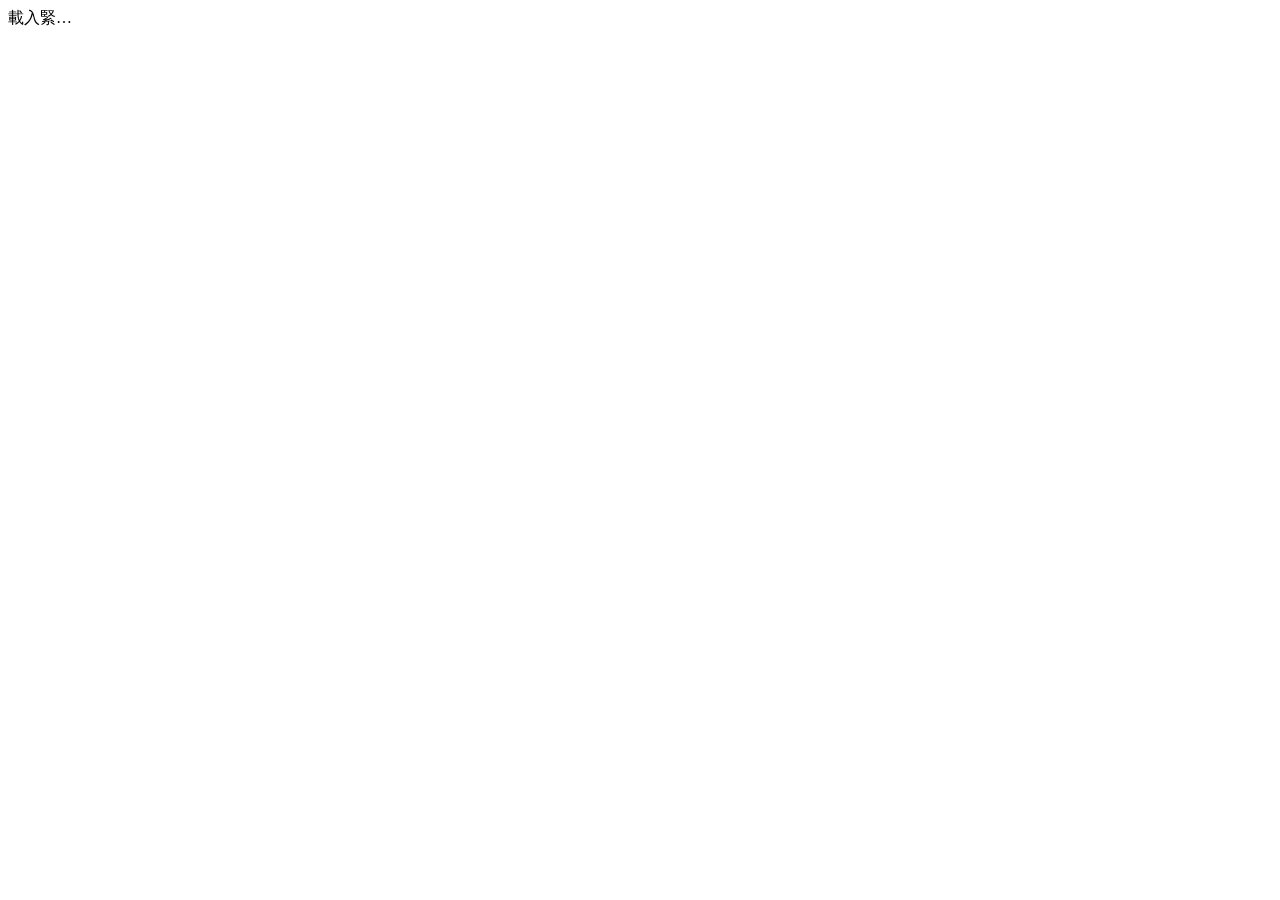
==== index.html @ a502d3f5 "Deploy v1.1.21: LRT time-sorted cards" ====
<!DOCTYPE html><html lang="en"><head><meta charSet="utf-8"/><meta name="viewport" content="width=device-width, initial-scale=1, maximum-scale=1, viewport-fit=cover, user-scalable=no"/><link rel="stylesheet" href="/hk-bus-eta/_next/static/css/153b439e4c929e53.css" data-precedence="next"/><link rel="preload" as="script" fetchPriority="low" href="/hk-bus-eta/_next/static/chunks/webpack-a72a37780f612bb5.js"/><script src="/hk-bus-eta/_next/static/chunks/fd9d1056-a5275af29dd112f2.js" async=""></script><script src="/hk-bus-eta/_next/static/chunks/117-bf9df6eef65b1443.js" async=""></script><script src="/hk-bus-eta/_next/static/chunks/main-app-e67441bf08e8194d.js" async=""></script><script src="/hk-bus-eta/_next/static/chunks/app/page-d266401a785f3422.js" async=""></script><link rel="apple-touch-icon" href="/icons/icon-192.png"/><meta name="apple-mobile-web-app-capable" content="yes"/><meta name="theme-color" content="#16a34a"/><title>CNE 交通資訊</title><meta name="description" content="CNE 交通資訊 - 香港巴士小巴港鐵實時到站"/><meta name="application-name" content="CNE 交通資訊"/><link rel="manifest" href="/manifest.json" crossorigin="use-credentials"/><meta name="apple-mobile-web-app-capable" content="yes"/><meta name="apple-mobile-web-app-title" content="CNE 交通資訊"/><meta name="apple-mobile-web-app-status-bar-style" content="default"/><script src="/hk-bus-eta/_next/static/chunks/polyfills-42372ed130431b0a.js" noModule=""></script></head><body class="antialiased overflow-hidden bg-slate-100"><!--$!--><template data-dgst="BAILOUT_TO_CLIENT_SIDE_RENDERING"></template><div class="h-[100dvh] w-full flex items-center justify-center bg-slate-100"><div class="bg-white shadow-lg rounded-2xl px-5 py-4 text-sm text-slate-500">載入緊…</div></div><!--/$--><script src="/hk-bus-eta/_next/static/chunks/webpack-a72a37780f612bb5.js" async=""></script><script>(self.__next_f=self.__next_f||[]).push([0]);self.__next_f.push([2,null])</script><script>self.__next_f.push([1,"1:HL[\"/hk-bus-eta/_next/static/css/153b439e4c929e53.css\",\"style\"]\n"])</script><script>self.__next_f.push([1,"2:I[2846,[],\"\"]\n4:I[9107,[],\"ClientPageRoot\"]\n5:I[2007,[\"931\",\"static/chunks/app/page-d266401a785f3422.js\"],\"default\",1]\n6:I[4707,[],\"\"]\n7:I[6423,[],\"\"]\n9:I[1060,[],\"\"]\na:[]\n"])</script><script>self.__next_f.push([1,"0:[\"$\",\"$L2\",null,{\"buildId\":\"VLp1i_kqWPPaw7rJsbEjx\",\"assetPrefix\":\"/hk-bus-eta\",\"urlParts\":[\"\",\"\"],\"initialTree\":[\"\",{\"children\":[\"__PAGE__\",{}]},\"$undefined\",\"$undefined\",true],\"initialSeedData\":[\"\",{\"children\":[\"__PAGE__\",{},[[\"$L3\",[\"$\",\"$L4\",null,{\"props\":{\"params\":{},\"searchParams\":{}},\"Component\":\"$5\"}],null],null],null]},[[[[\"$\",\"link\",\"0\",{\"rel\":\"stylesheet\",\"href\":\"/hk-bus-eta/_next/static/css/153b439e4c929e53.css\",\"precedence\":\"next\",\"crossOrigin\":\"$undefined\"}]],[\"$\",\"html\",null,{\"lang\":\"en\",\"children\":[[\"$\",\"head\",null,{\"children\":[[\"$\",\"link\",null,{\"rel\":\"apple-touch-icon\",\"href\":\"/icons/icon-192.png\"}],[\"$\",\"meta\",null,{\"name\":\"apple-mobile-web-app-capable\",\"content\":\"yes\"}]]}],[\"$\",\"body\",null,{\"className\":\"antialiased overflow-hidden bg-slate-100\",\"children\":[\"$\",\"$L6\",null,{\"parallelRouterKey\":\"children\",\"segmentPath\":[\"children\"],\"error\":\"$undefined\",\"errorStyles\":\"$undefined\",\"errorScripts\":\"$undefined\",\"template\":[\"$\",\"$L7\",null,{}],\"templateStyles\":\"$undefined\",\"templateScripts\":\"$undefined\",\"notFound\":[[\"$\",\"title\",null,{\"children\":\"404: This page could not be found.\"}],[\"$\",\"div\",null,{\"style\":{\"fontFamily\":\"system-ui,\\\"Segoe UI\\\",Roboto,Helvetica,Arial,sans-serif,\\\"Apple Color Emoji\\\",\\\"Segoe UI Emoji\\\"\",\"height\":\"100vh\",\"textAlign\":\"center\",\"display\":\"flex\",\"flexDirection\":\"column\",\"alignItems\":\"center\",\"justifyContent\":\"center\"},\"children\":[\"$\",\"div\",null,{\"children\":[[\"$\",\"style\",null,{\"dangerouslySetInnerHTML\":{\"__html\":\"body{color:#000;background:#fff;margin:0}.next-error-h1{border-right:1px solid rgba(0,0,0,.3)}@media (prefers-color-scheme:dark){body{color:#fff;background:#000}.next-error-h1{border-right:1px solid rgba(255,255,255,.3)}}\"}}],[\"$\",\"h1\",null,{\"className\":\"next-error-h1\",\"style\":{\"display\":\"inline-block\",\"margin\":\"0 20px 0 0\",\"padding\":\"0 23px 0 0\",\"fontSize\":24,\"fontWeight\":500,\"verticalAlign\":\"top\",\"lineHeight\":\"49px\"},\"children\":\"404\"}],[\"$\",\"div\",null,{\"style\":{\"display\":\"inline-block\"},\"children\":[\"$\",\"h2\",null,{\"style\":{\"fontSize\":14,\"fontWeight\":400,\"lineHeight\":\"49px\",\"margin\":0},\"children\":\"This page could not be found.\"}]}]]}]}]],\"notFoundStyles\":[]}]}]]}]],null],null],\"couldBeIntercepted\":false,\"initialHead\":[null,\"$L8\"],\"globalErrorComponent\":\"$9\",\"missingSlots\":\"$Wa\"}]\n"])</script><script>self.__next_f.push([1,"8:[[\"$\",\"meta\",\"0\",{\"name\":\"viewport\",\"content\":\"width=device-width, initial-scale=1, maximum-scale=1, viewport-fit=cover, user-scalable=no\"}],[\"$\",\"meta\",\"1\",{\"name\":\"theme-color\",\"content\":\"#16a34a\"}],[\"$\",\"meta\",\"2\",{\"charSet\":\"utf-8\"}],[\"$\",\"title\",\"3\",{\"children\":\"CNE 交通資訊\"}],[\"$\",\"meta\",\"4\",{\"name\":\"description\",\"content\":\"CNE 交通資訊 - 香港巴士小巴港鐵實時到站\"}],[\"$\",\"meta\",\"5\",{\"name\":\"application-name\",\"content\":\"CNE 交通資訊\"}],[\"$\",\"link\",\"6\",{\"rel\":\"manifest\",\"href\":\"/manifest.json\",\"crossOrigin\":\"use-credentials\"}],[\"$\",\"meta\",\"7\",{\"name\":\"apple-mobile-web-app-capable\",\"content\":\"yes\"}],[\"$\",\"meta\",\"8\",{\"name\":\"apple-mobile-web-app-title\",\"content\":\"CNE 交通資訊\"}],[\"$\",\"meta\",\"9\",{\"name\":\"apple-mobile-web-app-status-bar-style\",\"content\":\"default\"}]]\n3:null\n"])</script></body></html>
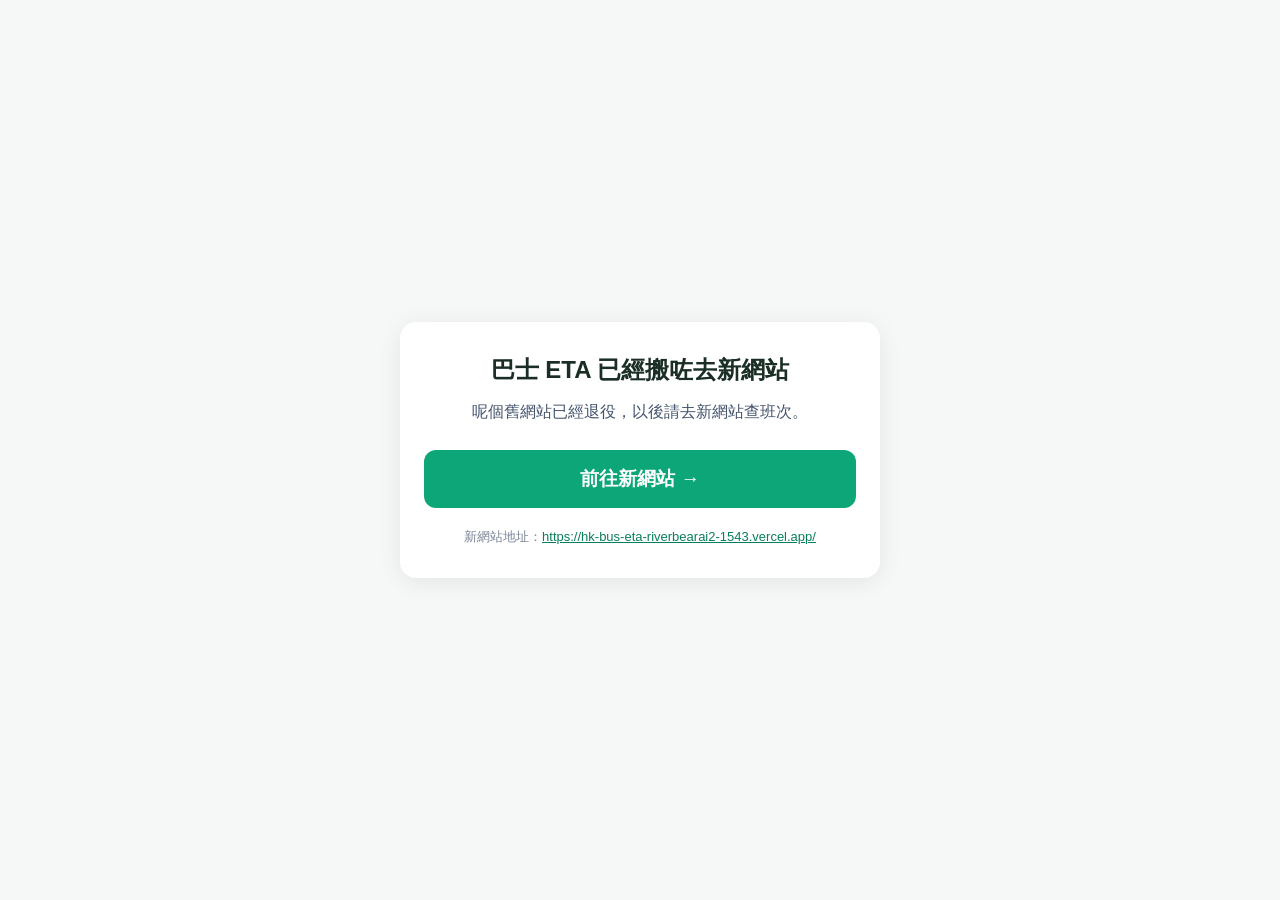
==== commit 4fb1e354: "Retire old site: replace homepage with relocation notice linking to new site" ====
--- a/index.html
+++ b/index.html
@@ -1 +1,27 @@
-<!DOCTYPE html><html lang="en"><head><meta charSet="utf-8"/><meta name="viewport" content="width=device-width, initial-scale=1, maximum-scale=1, viewport-fit=cover, user-scalable=no"/><link rel="stylesheet" href="/hk-bus-eta/_next/static/css/153b439e4c929e53.css" data-precedence="next"/><link rel="preload" as="script" fetchPriority="low" href="/hk-bus-eta/_next/static/chunks/webpack-a72a37780f612bb5.js"/><script src="/hk-bus-eta/_next/static/chunks/fd9d1056-a5275af29dd112f2.js" async=""></script><script src="/hk-bus-eta/_next/static/chunks/117-bf9df6eef65b1443.js" async=""></script><script src="/hk-bus-eta/_next/static/chunks/main-app-e67441bf08e8194d.js" async=""></script><script src="/hk-bus-eta/_next/static/chunks/app/page-d266401a785f3422.js" async=""></script><link rel="apple-touch-icon" href="/icons/icon-192.png"/><meta name="apple-mobile-web-app-capable" content="yes"/><meta name="theme-color" content="#16a34a"/><title>CNE 交通資訊</title><meta name="description" content="CNE 交通資訊 - 香港巴士小巴港鐵實時到站"/><meta name="application-name" content="CNE 交通資訊"/><link rel="manifest" href="/manifest.json" crossorigin="use-credentials"/><meta name="apple-mobile-web-app-capable" content="yes"/><meta name="apple-mobile-web-app-title" content="CNE 交通資訊"/><meta name="apple-mobile-web-app-status-bar-style" content="default"/><script src="/hk-bus-eta/_next/static/chunks/polyfills-42372ed130431b0a.js" noModule=""></script></head><body class="antialiased overflow-hidden bg-slate-100"><!--$!--><template data-dgst="BAILOUT_TO_CLIENT_SIDE_RENDERING"></template><div class="h-[100dvh] w-full flex items-center justify-center bg-slate-100"><div class="bg-white shadow-lg rounded-2xl px-5 py-4 text-sm text-slate-500">載入緊…</div></div><!--/$--><script src="/hk-bus-eta/_next/static/chunks/webpack-a72a37780f612bb5.js" async=""></script><script>(self.__next_f=self.__next_f||[]).push([0]);self.__next_f.push([2,null])</script><script>self.__next_f.push([1,"1:HL[\"/hk-bus-eta/_next/static/css/153b439e4c929e53.css\",\"style\"]\n"])</script><script>self.__next_f.push([1,"2:I[2846,[],\"\"]\n4:I[9107,[],\"ClientPageRoot\"]\n5:I[2007,[\"931\",\"static/chunks/app/page-d266401a785f3422.js\"],\"default\",1]\n6:I[4707,[],\"\"]\n7:I[6423,[],\"\"]\n9:I[1060,[],\"\"]\na:[]\n"])</script><script>self.__next_f.push([1,"0:[\"$\",\"$L2\",null,{\"buildId\":\"VLp1i_kqWPPaw7rJsbEjx\",\"assetPrefix\":\"/hk-bus-eta\",\"urlParts\":[\"\",\"\"],\"initialTree\":[\"\",{\"children\":[\"__PAGE__\",{}]},\"$undefined\",\"$undefined\",true],\"initialSeedData\":[\"\",{\"children\":[\"__PAGE__\",{},[[\"$L3\",[\"$\",\"$L4\",null,{\"props\":{\"params\":{},\"searchParams\":{}},\"Component\":\"$5\"}],null],null],null]},[[[[\"$\",\"link\",\"0\",{\"rel\":\"stylesheet\",\"href\":\"/hk-bus-eta/_next/static/css/153b439e4c929e53.css\",\"precedence\":\"next\",\"crossOrigin\":\"$undefined\"}]],[\"$\",\"html\",null,{\"lang\":\"en\",\"children\":[[\"$\",\"head\",null,{\"children\":[[\"$\",\"link\",null,{\"rel\":\"apple-touch-icon\",\"href\":\"/icons/icon-192.png\"}],[\"$\",\"meta\",null,{\"name\":\"apple-mobile-web-app-capable\",\"content\":\"yes\"}]]}],[\"$\",\"body\",null,{\"className\":\"antialiased overflow-hidden bg-slate-100\",\"children\":[\"$\",\"$L6\",null,{\"parallelRouterKey\":\"children\",\"segmentPath\":[\"children\"],\"error\":\"$undefined\",\"errorStyles\":\"$undefined\",\"errorScripts\":\"$undefined\",\"template\":[\"$\",\"$L7\",null,{}],\"templateStyles\":\"$undefined\",\"templateScripts\":\"$undefined\",\"notFound\":[[\"$\",\"title\",null,{\"children\":\"404: This page could not be found.\"}],[\"$\",\"div\",null,{\"style\":{\"fontFamily\":\"system-ui,\\\"Segoe UI\\\",Roboto,Helvetica,Arial,sans-serif,\\\"Apple Color Emoji\\\",\\\"Segoe UI Emoji\\\"\",\"height\":\"100vh\",\"textAlign\":\"center\",\"display\":\"flex\",\"flexDirection\":\"column\",\"alignItems\":\"center\",\"justifyContent\":\"center\"},\"children\":[\"$\",\"div\",null,{\"children\":[[\"$\",\"style\",null,{\"dangerouslySetInnerHTML\":{\"__html\":\"body{color:#000;background:#fff;margin:0}.next-error-h1{border-right:1px solid rgba(0,0,0,.3)}@media (prefers-color-scheme:dark){body{color:#fff;background:#000}.next-error-h1{border-right:1px solid rgba(255,255,255,.3)}}\"}}],[\"$\",\"h1\",null,{\"className\":\"next-error-h1\",\"style\":{\"display\":\"inline-block\",\"margin\":\"0 20px 0 0\",\"padding\":\"0 23px 0 0\",\"fontSize\":24,\"fontWeight\":500,\"verticalAlign\":\"top\",\"lineHeight\":\"49px\"},\"children\":\"404\"}],[\"$\",\"div\",null,{\"style\":{\"display\":\"inline-block\"},\"children\":[\"$\",\"h2\",null,{\"style\":{\"fontSize\":14,\"fontWeight\":400,\"lineHeight\":\"49px\",\"margin\":0},\"children\":\"This page could not be found.\"}]}]]}]}]],\"notFoundStyles\":[]}]}]]}]],null],null],\"couldBeIntercepted\":false,\"initialHead\":[null,\"$L8\"],\"globalErrorComponent\":\"$9\",\"missingSlots\":\"$Wa\"}]\n"])</script><script>self.__next_f.push([1,"8:[[\"$\",\"meta\",\"0\",{\"name\":\"viewport\",\"content\":\"width=device-width, initial-scale=1, maximum-scale=1, viewport-fit=cover, user-scalable=no\"}],[\"$\",\"meta\",\"1\",{\"name\":\"theme-color\",\"content\":\"#16a34a\"}],[\"$\",\"meta\",\"2\",{\"charSet\":\"utf-8\"}],[\"$\",\"title\",\"3\",{\"children\":\"CNE 交通資訊\"}],[\"$\",\"meta\",\"4\",{\"name\":\"description\",\"content\":\"CNE 交通資訊 - 香港巴士小巴港鐵實時到站\"}],[\"$\",\"meta\",\"5\",{\"name\":\"application-name\",\"content\":\"CNE 交通資訊\"}],[\"$\",\"link\",\"6\",{\"rel\":\"manifest\",\"href\":\"/manifest.json\",\"crossOrigin\":\"use-credentials\"}],[\"$\",\"meta\",\"7\",{\"name\":\"apple-mobile-web-app-capable\",\"content\":\"yes\"}],[\"$\",\"meta\",\"8\",{\"name\":\"apple-mobile-web-app-title\",\"content\":\"CNE 交通資訊\"}],[\"$\",\"meta\",\"9\",{\"name\":\"apple-mobile-web-app-status-bar-style\",\"content\":\"default\"}]]\n3:null\n"])</script></body></html>+<!DOCTYPE html>
+<html lang="zh-Hant-HK">
+<head>
+<meta charset="utf-8">
+<meta name="viewport" content="width=device-width, initial-scale=1">
+<title>巴士 ETA 已搬遷</title>
+<style>
+  * { box-sizing: border-box; }
+  body { margin: 0; font-family: -apple-system, "PingFang HK", "Noto Sans HK", "Microsoft JhengHei", sans-serif; background: #f6f8f7; color: #1a2e25; display: flex; min-height: 100vh; align-items: center; justify-content: center; padding: 24px 16px; }
+  .card { background: #fff; border-radius: 16px; box-shadow: 0 4px 24px rgba(0,0,0,.08); max-width: 480px; width: 100%; padding: 32px 24px; text-align: center; }
+  h1 { font-size: 24px; margin: 0 0 12px; }
+  p { font-size: 16px; line-height: 1.7; color: #44546e; margin: 0 0 24px; }
+  a.btn { display: block; background: #0ca678; color: #fff; text-decoration: none; font-size: 19px; font-weight: 700; padding: 16px; border-radius: 12px; }
+  a.btn:active { background: #087f5b; }
+  .url { margin-top: 20px; font-size: 13px; color: #7a8699; word-break: break-all; }
+  .url a { color: #087f5b; }
+</style>
+</head>
+<body>
+<div class="card">
+  <h1>巴士 ETA 已經搬咗去新網站</h1>
+  <p>呢個舊網站已經退役，以後請去新網站查班次。</p>
+  <a class="btn" href="https://hk-bus-eta-riverbearai2-1543.vercel.app/">前往新網站 →</a>
+  <div class="url">新網站地址：<a href="https://hk-bus-eta-riverbearai2-1543.vercel.app/">https://hk-bus-eta-riverbearai2-1543.vercel.app/</a></div>
+</div>
+</body>
+</html>
